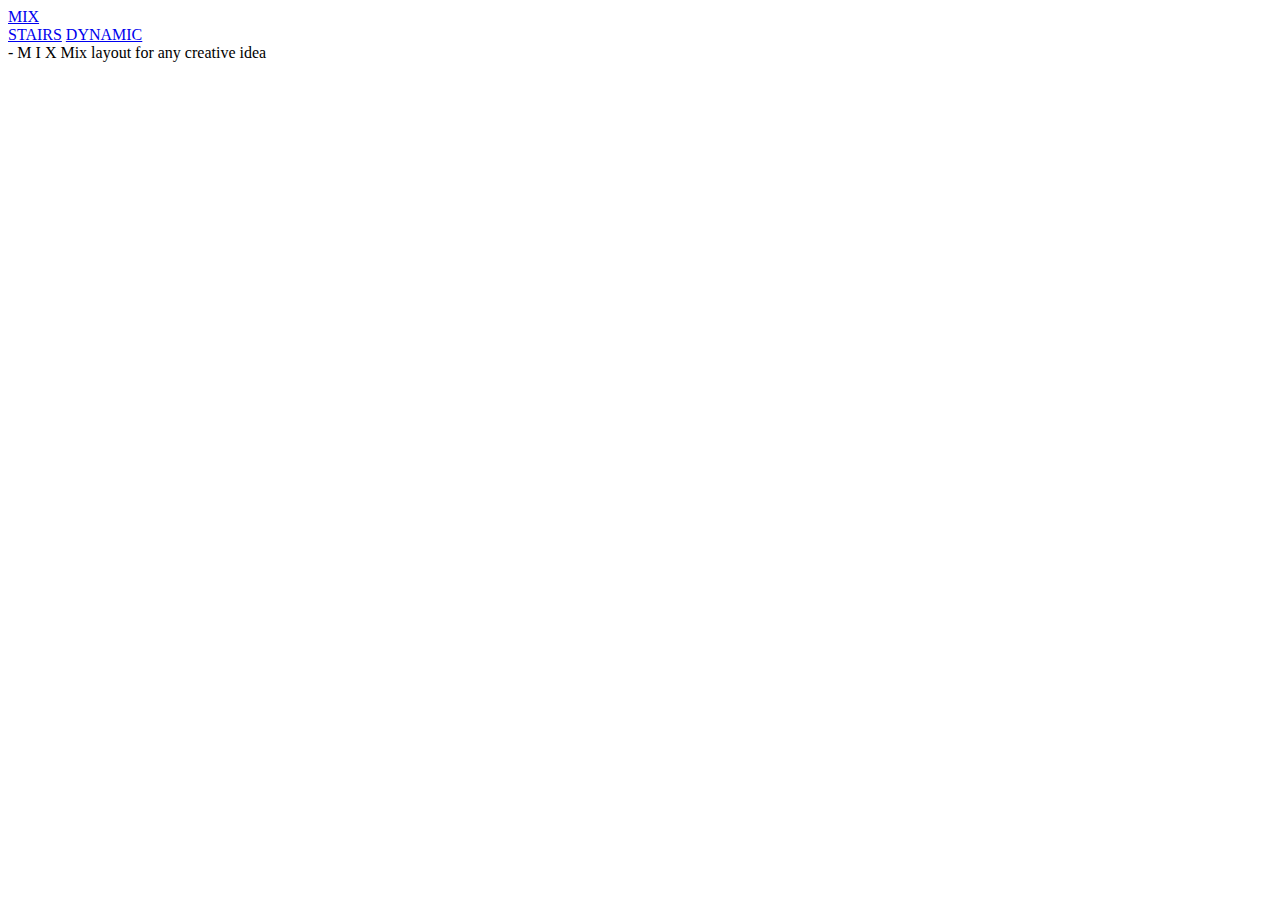
==== index.html @ 164642ed "Create index.html" ====
<!DOCTYPE html>
<html>

<head>
    <meta name="viewport" content="width=device-width, initial-scale=1.0" />
    <link href="https://fonts.googleapis.com/css?family=Amiko" rel="stylesheet">
    <link rel="stylesheet" href="style/style.css">
    <title>Index</title>
</head>

<body id="body-layout1">
    <div class="wrapper">
        <header id="header-layout1">
            <div class="container-row">
                <div class="logo">
                    <div class="container-column">
                        <span class="dot"></span>
                        <span id="mixtext"><a href="index.html">MIX</a> </span>
                    </div>
                    <span id="stairs"><a href="layout2.html">STAIRS</a></span>
                    <span id="dynamic"><a href="layout3.html">DYNAMIC</a></span>
                </div>
            </div>
        </header>
        <div class="container-row">
            <div class="container-column">

                <span class="mix">- M I X</span>
                <span class="mix-layout">Mix layout for any creative idea</span>
            </div>
            <div class="container-row">
                <div class="container-column">
                    <div class="box-layout1" id="box1"></div>
                    <div class="box-layout1" id="box2"></div>
                    <div class="box-layout1" id="box3"></div>
                    <div class="box-layout1" id="box4"></div>

                    <div class="container-row">
                        <div class="box-layout1" id="box5"></div>
                        <div class="box-layout1" id="box6"></div>
                    </div>
                </div>

                <div class="container-column">
                    <div class="container-row">

                        <div class="box-layout1" id="box7"></div>
                        <div class="container-column">

                            <div class="box-layout1" id="box11"></div>
                            <div class="box-layout1" id="box12"></div>
                            <div class="box-layout1" id="box13"></div>
                            <div class="box-layout1" id="box14"></div>
                        </div>
                    </div>
                    <div class="container-row">
                        <div class="box-layout1" id="box8"></div>
                        <div class="container-column">
                            <div class="container-row">
                                <div class="box-layout1" id="box9"></div>
                                <div class="box-layout1" id="box15"></div>
                            </div>
                            <div class="box-layout1" id="box10"></div>
                        </div>
                    </div>
                </div>
            </div>
        </div>
        <footer id="footer-layout1"></footer>
    </div>
</body>

</html>
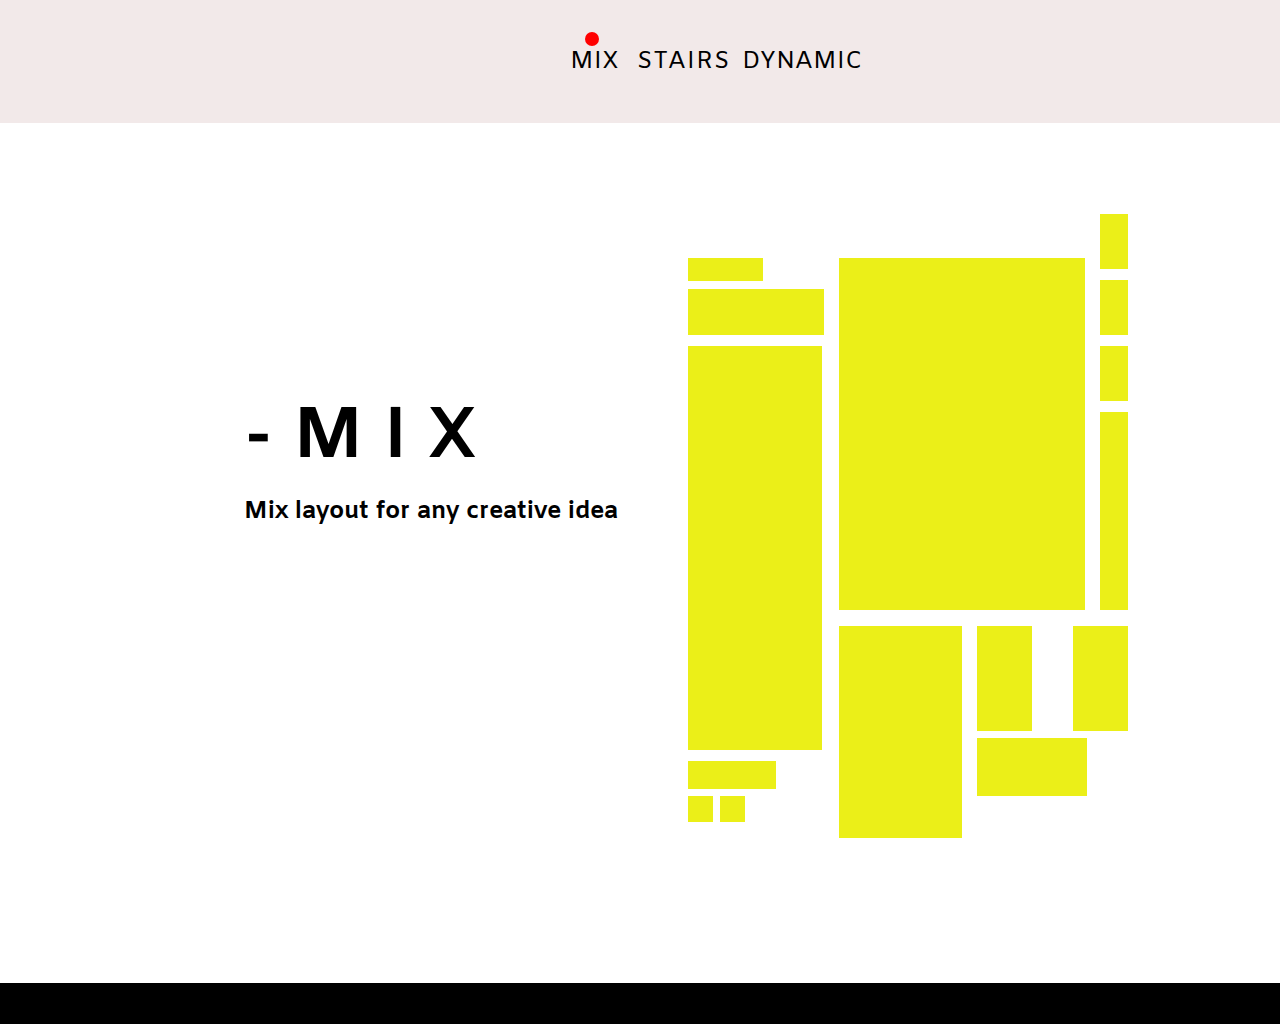
==== commit 2afbd06c: "Add files via upload" ====
--- a/index.html
+++ b/index.html
@@ -1,73 +1,73 @@
-<!DOCTYPE html>
-<html>
-
-<head>
-    <meta name="viewport" content="width=device-width, initial-scale=1.0" />
-    <link href="https://fonts.googleapis.com/css?family=Amiko" rel="stylesheet">
-    <link rel="stylesheet" href="style/style.css">
-    <title>Index</title>
-</head>
-
-<body id="body-layout1">
-    <div class="wrapper">
-        <header id="header-layout1">
-            <div class="container-row">
-                <div class="logo">
-                    <div class="container-column">
-                        <span class="dot"></span>
-                        <span id="mixtext"><a href="index.html">MIX</a> </span>
-                    </div>
-                    <span id="stairs"><a href="layout2.html">STAIRS</a></span>
-                    <span id="dynamic"><a href="layout3.html">DYNAMIC</a></span>
-                </div>
-            </div>
-        </header>
-        <div class="container-row">
-            <div class="container-column">
-
-                <span class="mix">- M I X</span>
-                <span class="mix-layout">Mix layout for any creative idea</span>
-            </div>
-            <div class="container-row">
-                <div class="container-column">
-                    <div class="box-layout1" id="box1"></div>
-                    <div class="box-layout1" id="box2"></div>
-                    <div class="box-layout1" id="box3"></div>
-                    <div class="box-layout1" id="box4"></div>
-
-                    <div class="container-row">
-                        <div class="box-layout1" id="box5"></div>
-                        <div class="box-layout1" id="box6"></div>
-                    </div>
-                </div>
-
-                <div class="container-column">
-                    <div class="container-row">
-
-                        <div class="box-layout1" id="box7"></div>
-                        <div class="container-column">
-
-                            <div class="box-layout1" id="box11"></div>
-                            <div class="box-layout1" id="box12"></div>
-                            <div class="box-layout1" id="box13"></div>
-                            <div class="box-layout1" id="box14"></div>
-                        </div>
-                    </div>
-                    <div class="container-row">
-                        <div class="box-layout1" id="box8"></div>
-                        <div class="container-column">
-                            <div class="container-row">
-                                <div class="box-layout1" id="box9"></div>
-                                <div class="box-layout1" id="box15"></div>
-                            </div>
-                            <div class="box-layout1" id="box10"></div>
-                        </div>
-                    </div>
-                </div>
-            </div>
-        </div>
-        <footer id="footer-layout1"></footer>
-    </div>
-</body>
-
-</html>
+<!DOCTYPE html>
+<html>
+
+<head>
+    <meta name="viewport" content="width=device-width, initial-scale=1.0" />
+    <link href="https://fonts.googleapis.com/css?family=Amiko" rel="stylesheet">
+    <link rel="stylesheet" href="style/style.css">
+    <title>Index</title>
+</head>
+
+<body id="body-layout1">
+    <div class="wrapper">
+        <header id="header-layout1">
+            <div class="container-row">
+                <div class="logo">
+                    <div class="container-column">
+                        <span class="dot"></span>
+                        <span id="mixtext"><a href="index.html">MIX</a> </span>
+                    </div>
+                    <span id="stairs"><a href="layout2.html">STAIRS</a></span>
+                    <span id="dynamic"><a href="layout3.html">DYNAMIC</a></span>
+                </div>
+            </div>
+        </header>
+        <div class="container-row">
+            <div class="container-column">
+
+                <span class="mix">- M I X</span>
+                <span class="mix-layout">Mix layout for any creative idea</span>
+            </div>
+            <div class="container-row">
+                <div class="container-column">
+                    <div class="box-layout1" id="box1"></div>
+                    <div class="box-layout1" id="box2"></div>
+                    <div class="box-layout1" id="box3"></div>
+                    <div class="box-layout1" id="box4"></div>
+
+                    <div class="container-row">
+                        <div class="box-layout1" id="box5"></div>
+                        <div class="box-layout1" id="box6"></div>
+                    </div>
+                </div>
+
+                <div class="container-column">
+                    <div class="container-row">
+
+                        <div class="box-layout1" id="box7"></div>
+                        <div class="container-column">
+
+                            <div class="box-layout1" id="box11"></div>
+                            <div class="box-layout1" id="box12"></div>
+                            <div class="box-layout1" id="box13"></div>
+                            <div class="box-layout1" id="box14"></div>
+                        </div>
+                    </div>
+                    <div class="container-row">
+                        <div class="box-layout1" id="box8"></div>
+                        <div class="container-column">
+                            <div class="container-row">
+                                <div class="box-layout1" id="box9"></div>
+                                <div class="box-layout1" id="box15"></div>
+                            </div>
+                            <div class="box-layout1" id="box10"></div>
+                        </div>
+                    </div>
+                </div>
+            </div>
+        </div>
+        <footer id="footer-layout1"></footer>
+    </div>
+</body>
+
+</html>--- a/style/style.css
+++ b/style/style.css
@@ -0,0 +1,438 @@
+.wrapper {
+    margin: 0 auto;
+}
+
+#body-layout1 {
+    margin: 0;
+    padding: 0;
+    display: flex;
+    flex-direction: column;
+    min-height: 100vh;
+}
+
+#header-layout1 {
+    background-color: #F2E9E9;
+    height: 123px;
+    display: flex;
+    align-items: center;
+    justify-content: center;
+    width: 1440px;
+}
+
+.logo {
+    display: flex;
+    align-items: center;
+    justify-content: center;
+}
+
+.logo a:hover {
+    color: red;
+}
+
+.logo span {
+    font-family: 'Amiko';
+    font-style: normal;
+    font-weight: 400;
+    font-size: 24px;
+    line-height: 32px;
+    margin-right: 10px;
+}
+
+.dot {
+    width: 14px;
+    height: 14px;
+    background-color: red;
+    border-radius: 50%;
+    margin-left: 15px;
+    margin-top: -14px;
+}
+
+
+#mixtext {
+    width: 49px;
+    margin-right: 18px;
+}
+
+
+#stairs {
+    width: 88px;
+    letter-spacing: 1px;
+    margin-right: 17px;
+}
+
+
+#dynamic {
+    width: 119px;
+}
+
+.mix {
+    font-family: 'Amiko';
+    font-style: normal;
+    font-weight: 700;
+    font-size: 72px;
+    line-height: 96px;
+    color: #000000;
+    margin-top: 267px;
+    margin-left: 244px;
+}
+
+.mix-layout {
+    font-family: 'Amiko';
+    font-style: normal;
+    font-weight: 700;
+    font-size: 24px;
+    line-height: 32px;
+    color: #000000;
+    margin-top: 10px;
+    margin-left: 244px;
+}
+
+#footer-layout1 {
+    background: #000000;
+    height: 41px;
+    margin-top: 145px;
+    width: 1440px;
+}
+
+.container-row {
+    display: flex;
+    flex-direction: row;
+}
+
+.container-column {
+    display: flex;
+    flex-direction: column;
+}
+
+.box-layout1 {
+    background: #EBEF18;
+}
+
+#box1 {
+    width: 75px;
+    height: 23px;
+    margin-top: 135px;
+    margin-left: 70px;
+}
+
+#box2 {
+    width: 136px;
+    height: 46px;
+    margin-top: 8px;
+    margin-left: 70px;
+}
+
+#box3 {
+    width: 134px;
+    height: 404px;
+    margin-top: 11px;
+    margin-left: 70px;
+}
+
+#box4 {
+    width: 88px;
+    height: 28px;
+    margin-top: 11px;
+    margin-left: 70px;
+}
+
+#box5 {
+    width: 25px;
+    height: 26px;
+    margin-top: 7px;
+    margin-left: 70px;
+
+}
+
+#box6 {
+    width: 25px;
+    height: 26px;
+    margin-top: 7px;
+    margin-left: 7px;
+}
+
+#box7 {
+    width: 246px;
+    height: 352px;
+    margin-top: 135px;
+    margin-left: 15px;
+}
+
+#box8 {
+    width: 123px;
+    height: 212px;
+    margin-top: 16px;
+    margin-left: 15px;
+}
+
+#box9 {
+    width: 55px;
+    height: 105px;
+    margin-top: 16px;
+    margin-left: 15px;
+}
+
+#box10 {
+    width: 110px;
+    height: 58px;
+    margin-top: 7px;
+    margin-left: 15px;
+}
+
+#box11 {
+    width: 28px;
+    height: 55px;
+    margin-top: 91px;
+    margin-left: 15px;
+
+}
+
+#box12 {
+    width: 28px;
+    height: 55px;
+    margin-top: 11px;
+    margin-left: 15px;
+}
+
+#box13 {
+    width: 28px;
+    height: 55px;
+    margin-top: 11px;
+    margin-left: 15px;
+}
+
+#box14 {
+    width: 28px;
+    height: 198px;
+    margin-top: 11px;
+    margin-left: 15px;
+}
+
+#box15 {
+    width: 55px;
+    height: 105px;
+    margin-top: 16px;
+    margin-left: 41px;
+
+}
+
+a {
+    text-decoration: none;
+    color: inherit;
+}
+
+
+#body-layout2 {
+    margin: 0;
+    padding: 0;
+    display: flex;
+    flex-direction: column;
+    min-height: 100vh;
+    position: relative;
+}
+
+#header-layout2 {
+    background-color: #F2E9E9;
+    height: 123px;
+    display: flex;
+    align-items: center;
+    justify-content: center;
+    width: 1440px;
+}
+
+#dot-layout2 {
+    width: 14px;
+    height: 14px;
+    background-color: red;
+    border-radius: 50%;
+    margin-left: 30px;
+    margin-top: -14px;
+}
+
+#footer-layout2 {
+    background: #000000;
+    height: 41px;
+    position: fixed;
+    bottom: 0;
+    width: 1440px;
+}
+
+.box-layout2 {
+    background: #C4C4C4;
+    width: 457px;
+    height: 299px;
+}
+
+.box-left-top {
+    margin-top: 119px;
+    margin-left: 151px;
+}
+
+.box-left {
+    margin-top: 70px;
+    margin-left: 151px;
+}
+
+.box-left-last {
+    background: #C4C4C4;
+    width: 457px;
+    height: 258px;
+    margin-top: 70px;
+    margin-left: 151px;
+}
+
+.box-right-top {
+    margin-top: 287px;
+    margin-left: 55px;
+}
+
+.box-right {
+    margin-top: 70px;
+    margin-left: 55px;
+}
+
+.box-right-last {
+    background: #C4C4C4;
+    width: 457px;
+    height: 59px;
+    margin-top: 70px;
+    margin-left: 55px;
+}
+
+.sidebar-box-black-top {
+    margin-top: -1806px;
+    margin-left: 151px;
+    width: 80px;
+    height: 80px;
+    background: #000000;
+}
+
+.sidebar-box-black-down {
+    margin-top: 289px;
+    margin-left: 151px;
+    width: 80px;
+    height: 80px;
+    background: #000000;
+}
+
+.sidebar-box-white {
+    margin-top: 48px;
+    margin-left: 240px;
+    width: 80px;
+    height: 80px;
+    background: #FFFFFF;
+}
+
+.sidebar {
+    height: 1863px;
+    width: 169px;
+    margin-left: 151px;
+    top: 123px;
+    background-color: #EBEF18;
+}
+
+#ori-text-block-O {
+    margin-left: 195px;
+    margin-top: 830px;
+}
+
+#ori-text-block-R {
+    margin-left: 200px;
+}
+
+#ori-text-block-I {
+    margin-left: 215px;
+}
+
+.ori-text {
+    font-family: Amiko;
+    font-size: 96px;
+    font-weight: 400;
+    line-height: 128px;
+    letter-spacing: 0em;
+    text-align: center;
+}
+
+#body-layout3 {
+    min-height: 100vh;
+    position: relative;
+}
+
+#header-layout3 {
+    background-color: #F2E9E9;
+    height: 123px;
+    display: flex;
+    align-items: center;
+    justify-content: center;
+    width: 100%;
+}
+
+#dot-layout3 {
+    width: 14px;
+    height: 14px;
+    background-color: red;
+    border-radius: 50%;
+    margin-left: 85px;
+    margin-top: -14px;
+}
+
+.boxes-container {
+    margin-left: 64px;
+    margin-top: 123px;
+    margin-bottom: 362px;
+    flex: 1;
+    height: 100%;
+    display: flex;
+    flex-wrap: wrap;
+    overflow-y: auto;
+}
+
+.box-footer {
+    background: #EBEF18;
+    height: 463px;
+    bottom: 0;
+    width: 100%;
+}
+
+#footer-layout3 {
+    background: #000000;
+    height: 41px;
+    bottom: 0;
+    width: 100%;
+}
+
+.sidebar-left {
+    width: 372px;
+    left: 0px;
+    background-color: #E5E5E5;
+    padding-top: 105px;
+    padding-left: 38px;
+}
+
+.sidebar-right {
+    width: 104px;
+    background-color: rgba(24, 71, 239, 0.3);
+}
+
+.sidebar-header-box {
+    margin-left: auto;
+    margin-right: 20px;
+    width: 80px;
+    height: 80px;
+    background: #000000;
+}
+
+@media only screen and (max-width: 767px) {
+    .sidebar-right {
+        display: none;
+    }
+    .container-row {
+        flex-direction: column;
+    }
+    .sidebar-left{
+        width: 100%;
+    }
+    #header-layout3 {
+        width: 100%;
+    }
+}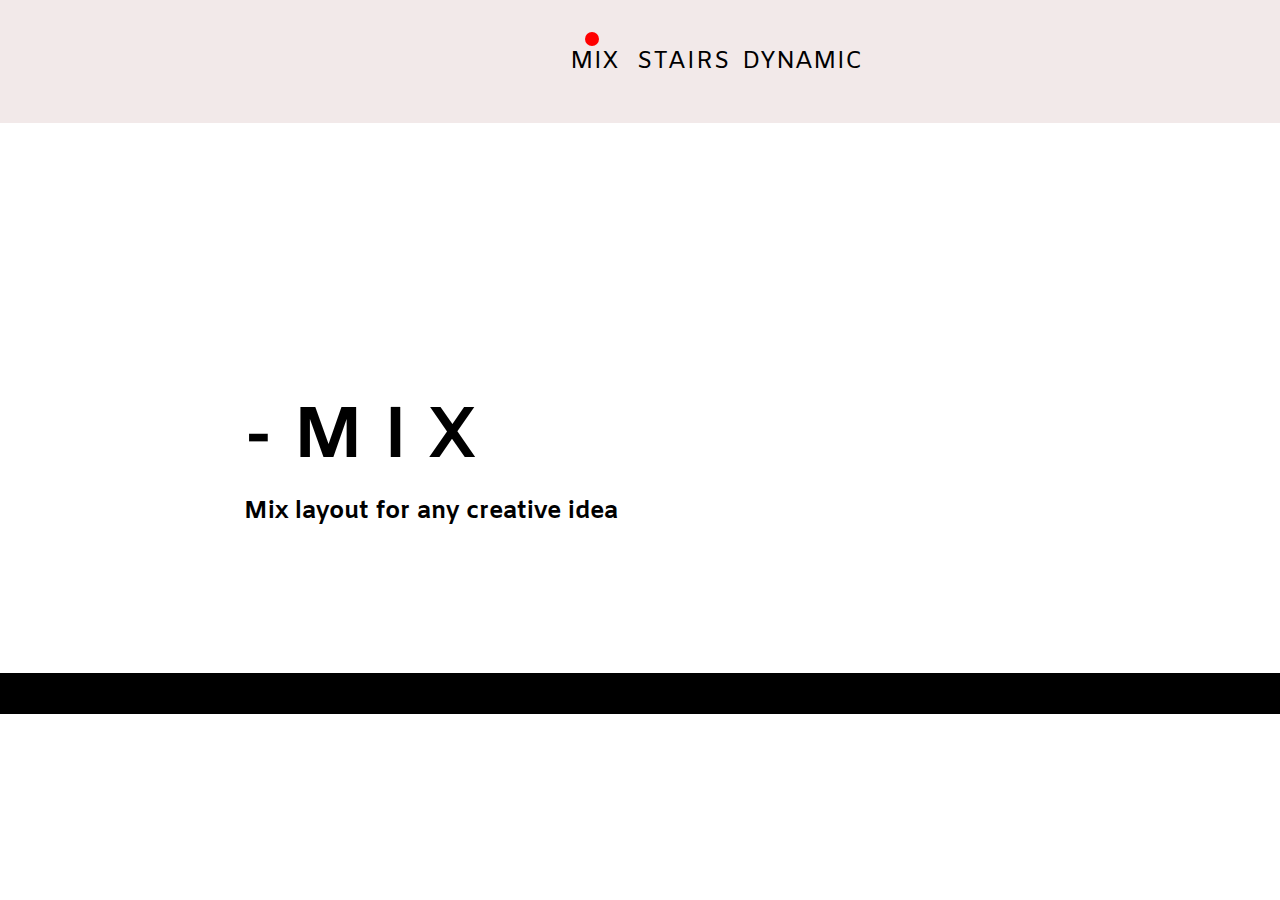
==== commit 25c0f826: "Add files via upload" ====
--- a/index.html
+++ b/index.html
@@ -15,7 +15,7 @@
                 <div class="logo">
                     <div class="container-column">
                         <span class="dot"></span>
-                        <span id="mixtext"><a href="index.html">MIX</a> </span>
+                        <span id="mixtext"><a href="index.html" aria-selected="true">MIX</a> </span>
                     </div>
                     <span id="stairs"><a href="layout2.html">STAIRS</a></span>
                     <span id="dynamic"><a href="layout3.html">DYNAMIC</a></span>
@@ -30,37 +30,37 @@
             </div>
             <div class="container-row">
                 <div class="container-column">
-                    <div class="box-layout1" id="box1"></div>
-                    <div class="box-layout1" id="box2"></div>
-                    <div class="box-layout1" id="box3"></div>
-                    <div class="box-layout1" id="box4"></div>
+                    <div id="box box1"></div>
+                    <div id="box box2"></div>
+                    <div id="box box3"></div>
+                    <div id="box box4"></div>
 
                     <div class="container-row">
-                        <div class="box-layout1" id="box5"></div>
-                        <div class="box-layout1" id="box6"></div>
+                        <div id="box box5"></div>
+                        <div id="box box6"></div>
                     </div>
                 </div>
 
                 <div class="container-column">
                     <div class="container-row">
 
-                        <div class="box-layout1" id="box7"></div>
+                        <div id="box box7"></div>
                         <div class="container-column">
 
-                            <div class="box-layout1" id="box11"></div>
-                            <div class="box-layout1" id="box12"></div>
-                            <div class="box-layout1" id="box13"></div>
-                            <div class="box-layout1" id="box14"></div>
+                            <div id="box box11"></div>
+                            <div id="box box12"></div>
+                            <div id="box box13"></div>
+                            <div id="box box14"></div>
                         </div>
                     </div>
                     <div class="container-row">
-                        <div class="box-layout1" id="box8"></div>
+                        <div id="box box8"></div>
                         <div class="container-column">
                             <div class="container-row">
-                                <div class="box-layout1" id="box9"></div>
-                                <div class="box-layout1" id="box15"></div>
+                                <div id="box box9"></div>
+                                <div id="box box15"></div>
                             </div>
-                            <div class="box-layout1" id="box10"></div>
+                            <div id="box box10"></div>
                         </div>
                     </div>
                 </div>
--- a/style/style.css
+++ b/style/style.css
@@ -104,7 +104,7 @@
     flex-direction: column;
 }
 
-.box-layout1 {
+#box {
     background: #EBEF18;
 }
 
@@ -344,7 +344,7 @@
     margin-left: 215px;
 }
 
-.ori-text {
+#ori-text {
     font-family: Amiko;
     font-size: 96px;
     font-weight: 400;
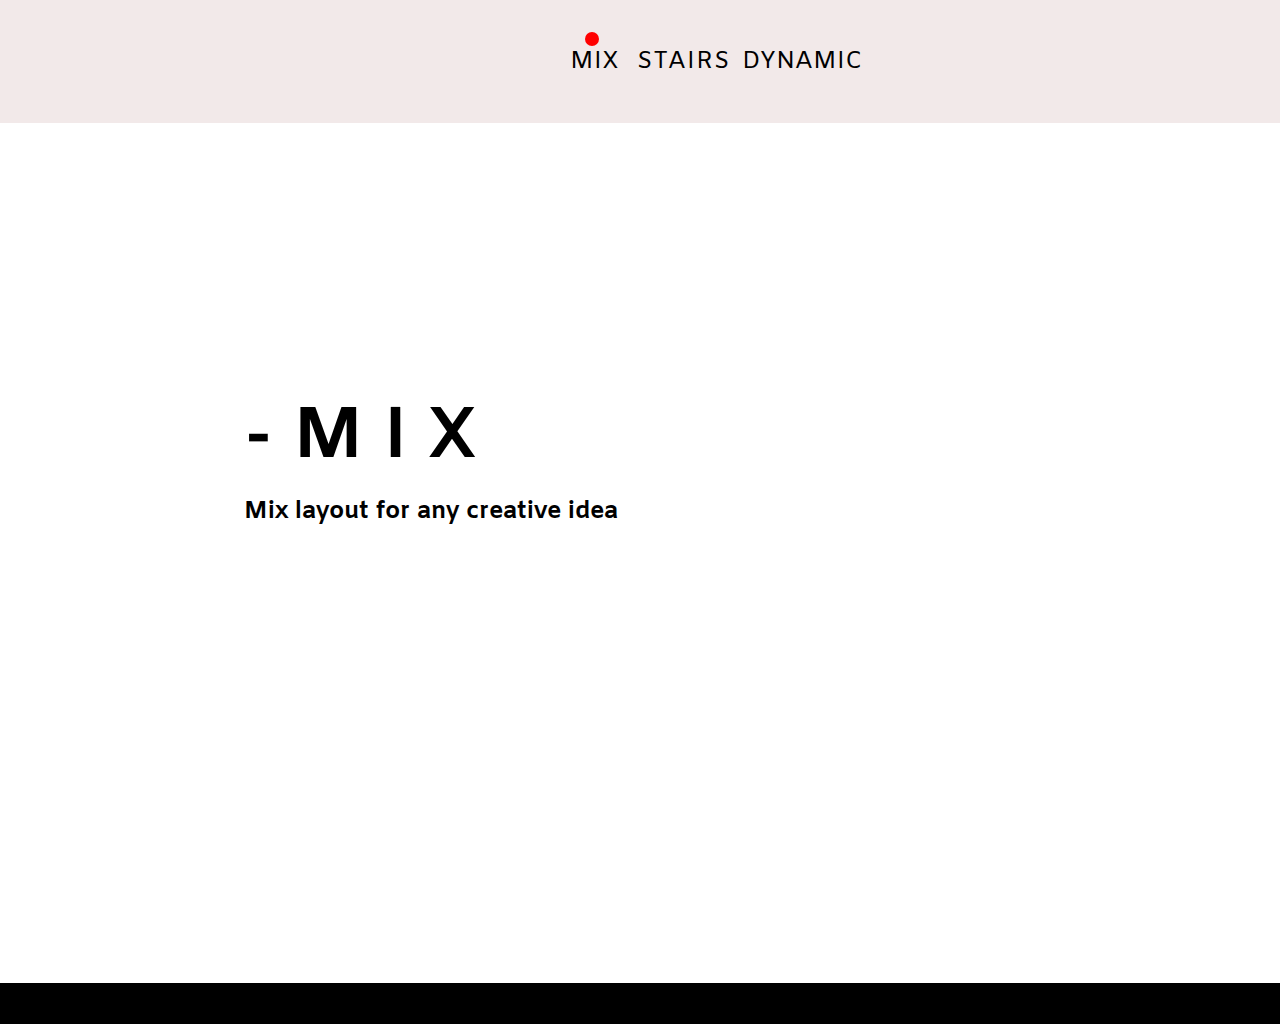
==== commit 7844ad87: "Add files via upload" ====
--- a/index.html
+++ b/index.html
@@ -15,7 +15,7 @@
                 <div class="logo">
                     <div class="container-column">
                         <span class="dot"></span>
-                        <span id="mixtext"><a href="index.html" aria-selected="true">MIX</a> </span>
+                        <span id="mixtext"><a href="index.html">MIX</a> </span>
                     </div>
                     <span id="stairs"><a href="layout2.html">STAIRS</a></span>
                     <span id="dynamic"><a href="layout3.html">DYNAMIC</a></span>
@@ -30,37 +30,37 @@
             </div>
             <div class="container-row">
                 <div class="container-column">
-                    <div id="box box1"></div>
-                    <div id="box box2"></div>
-                    <div id="box box3"></div>
-                    <div id="box box4"></div>
+                    <div class="box-layout1" id="box1"></div>
+                    <div class="box-layout1" id="box2"></div>
+                    <div class="box-layout1" id="box3"></div>
+                    <div class="box-layout1" id="box4"></div>
 
                     <div class="container-row">
-                        <div id="box box5"></div>
-                        <div id="box box6"></div>
+                        <div class="box-layout1" id="box5"></div>
+                        <div class="box-layout1" id="box6"></div>
                     </div>
                 </div>
 
                 <div class="container-column">
                     <div class="container-row">
 
-                        <div id="box box7"></div>
+                        <div class="box-layout1" id="box7"></div>
                         <div class="container-column">
 
-                            <div id="box box11"></div>
-                            <div id="box box12"></div>
-                            <div id="box box13"></div>
-                            <div id="box box14"></div>
+                            <div class="box-layout1" id="box11"></div>
+                            <div class="box-layout1" id="box12"></div>
+                            <div class="box-layout1" id="box13"></div>
+                            <div class="box-layout1" id="box14"></div>
                         </div>
                     </div>
                     <div class="container-row">
-                        <div id="box box8"></div>
+                        <div class="box-layout1" id="box8"></div>
                         <div class="container-column">
                             <div class="container-row">
-                                <div id="box box9"></div>
-                                <div id="box box15"></div>
+                                <div class="box-layout1" id="box9"></div>
+                                <div class="box-layout1" id="box15"></div>
                             </div>
-                            <div id="box box10"></div>
+                            <div class="box-layout1" id="box10"></div>
                         </div>
                     </div>
                 </div>
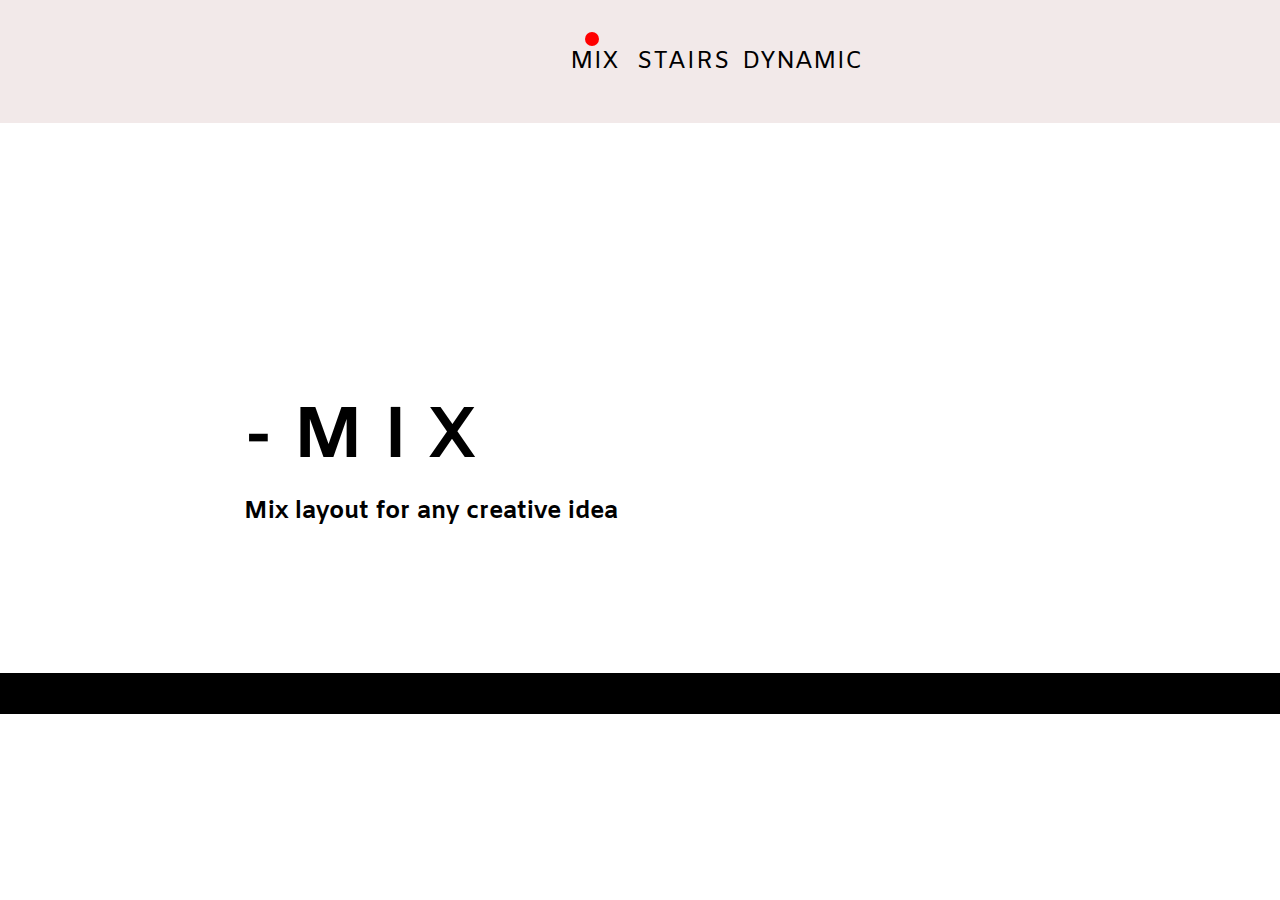
==== commit 796a66ed: "Add files via upload" ====
--- a/index.html
+++ b/index.html
@@ -15,7 +15,7 @@
                 <div class="logo">
                     <div class="container-column">
                         <span class="dot"></span>
-                        <span id="mixtext"><a href="index.html">MIX</a> </span>
+                        <span id="mixtext"><a href="index.html" aria-selected="true">MIX</a> </span>
                     </div>
                     <span id="stairs"><a href="layout2.html">STAIRS</a></span>
                     <span id="dynamic"><a href="layout3.html">DYNAMIC</a></span>
@@ -30,37 +30,37 @@
             </div>
             <div class="container-row">
                 <div class="container-column">
-                    <div class="box-layout1" id="box1"></div>
-                    <div class="box-layout1" id="box2"></div>
-                    <div class="box-layout1" id="box3"></div>
-                    <div class="box-layout1" id="box4"></div>
+                    <div id="box box1"></div>
+                    <div id="box box2"></div>
+                    <div id="box box3"></div>
+                    <div id="box box4"></div>
 
                     <div class="container-row">
-                        <div class="box-layout1" id="box5"></div>
-                        <div class="box-layout1" id="box6"></div>
+                        <div id="box box5"></div>
+                        <div id="box box6"></div>
                     </div>
                 </div>
 
                 <div class="container-column">
                     <div class="container-row">
 
-                        <div class="box-layout1" id="box7"></div>
+                        <div id="box box7"></div>
                         <div class="container-column">
 
-                            <div class="box-layout1" id="box11"></div>
-                            <div class="box-layout1" id="box12"></div>
-                            <div class="box-layout1" id="box13"></div>
-                            <div class="box-layout1" id="box14"></div>
+                            <div id="box box11"></div>
+                            <div id="box box12"></div>
+                            <div id="box box13"></div>
+                            <div id="box box14"></div>
                         </div>
                     </div>
                     <div class="container-row">
-                        <div class="box-layout1" id="box8"></div>
+                        <div id="box box8"></div>
                         <div class="container-column">
                             <div class="container-row">
-                                <div class="box-layout1" id="box9"></div>
-                                <div class="box-layout1" id="box15"></div>
+                                <div id="box box9"></div>
+                                <div id="box box15"></div>
                             </div>
-                            <div class="box-layout1" id="box10"></div>
+                            <div id="box box10"></div>
                         </div>
                     </div>
                 </div>
